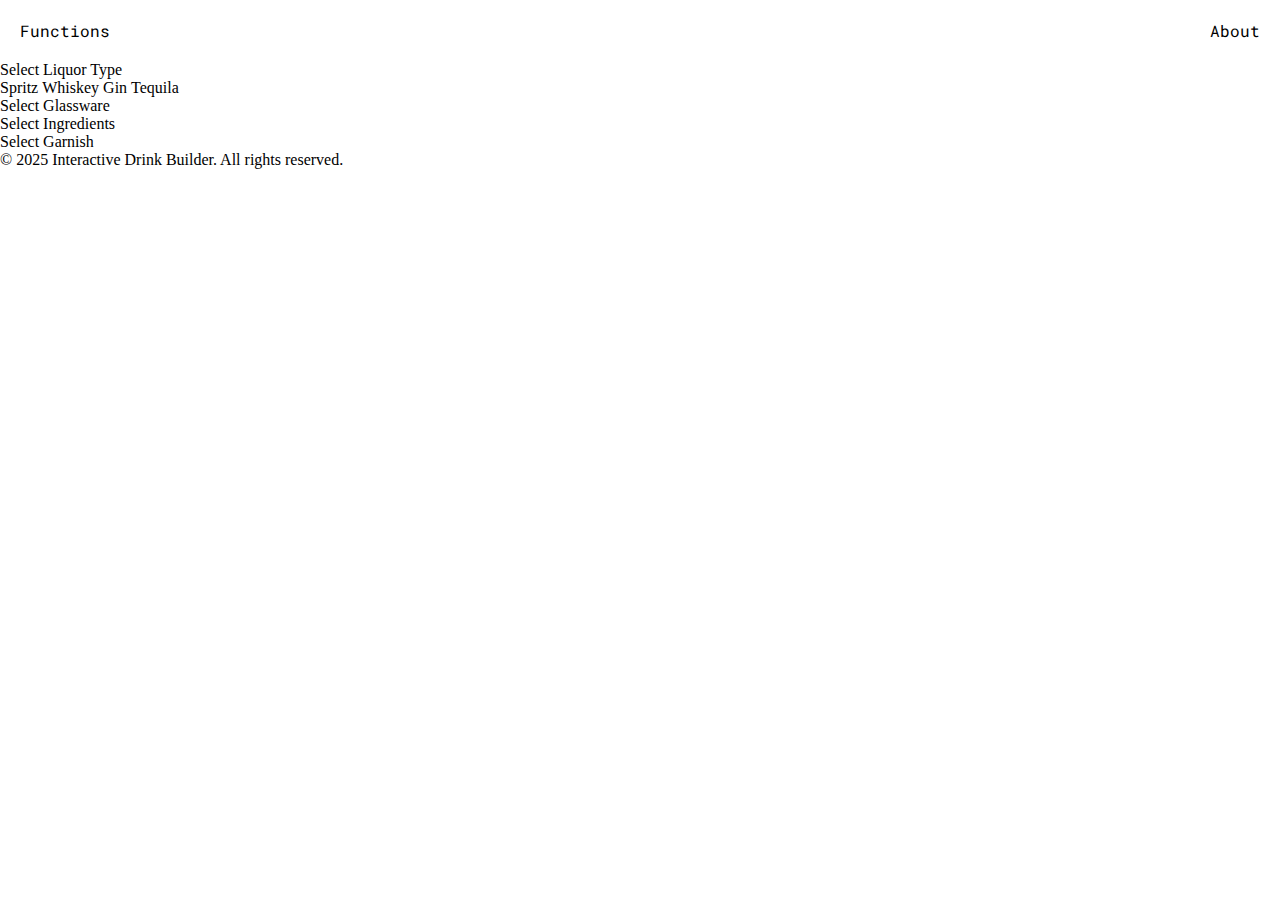
==== builder.html @ 627515a5 "builder basic html" ====
<!DOCTYPE html>
<html lang="en">
    <head>
        <meta charset="UTF-8">
        <meta name="viewport" content="width=device-width, initial-scale=1">
        <title>Functions</title>
        <link href="assets/reset.css" rel="stylesheet">
        <link href="assets/style.css" rel="stylesheet">
        <script defer src="assets/functions.js"></script>
    </head>
    <body>
        <header>
            <nav class="menu-container">
                <span class="menu-left">Functions</span>
                <span class="menu-right">About</span>
            </nav>
        </header>
        <main>
            <article class="builder-content">
                <!-- Step 1: Liquor Selection -->
                <section id="liquor-selection">
                <h2>Select Liquor Type</h2>
                <div class="options">
                    <button class="liquor-option" data-liquor="spritz">Spritz</button>
                    <button class="liquor-option" data-liquor="whiskey">Whiskey</button>
                    <button class="liquor-option" data-liquor="gin">Gin</button>
                    <button class="liquor-option" data-liquor="tequila">Tequila</button>
                </div>
                </section>

                <!-- Step 2: Glassware Selection -->
                <section id="glassware-selection" class="hidden">
                <h2>Select Glassware</h2>
                <div class="options">
                </div>
                </section>

                <!-- Step 3: Ingredient Selection -->
                <section id="ingredient-selection" class="hidden">
                <h2>Select Ingredients</h2>
                <div class="options">
                </div>
                </section>

                <!-- Step 4: Garnish Selection -->
                <section id="garnish-selection" class="hidden">
                <h2>Select Garnish</h2>
                <div class="options">
                </div>
                </section>
            </article>
        </main>
    <footer>
      <p>&copy; 2025 Interactive Drink Builder. All rights reserved.</p>
    </footer>
  </body>
</html>
---- assets/style.css ----
/* CHECKLIST */
    /* MOBILE FIRST */
    /* RESPONSIVE MIN-WIDTH 375px, 768px, 1280px (INSERT WITHIN MAIN SECTIONS) */
    /* USE CALC */
    /* ADD FONT FILES */
    @import url('https://fonts.googleapis.com/css2?family=Roboto+Mono:ital,wght@0,100..700;1,100..700&display=swap');

    /* SET VARIABLES */
    :root {
        /* GENERAL */
        --spacing: 1.25rem;

        /* FONT IN USE */
        --menu-font: 'Roboto Mono';
        --heading-font: 'Roboto Mono';
        --subheading-font: 'Roboto Mono';
        --paragraph-font: 'Roboto Mono';

        /* COLORS */
        --primary-color: black;
        --secondary-color: grey;

        /* H1 STYLE */
        --h1-font-size: 1.3rem;

        /* H2 STYLE */
        --h2-font-size: 1rem;

        /* PARAGRAPH STYLE */
        --paragraph-size: 1rem;


    }
    /* HEADER */

    /* HEADER STYLING */
    header {
        background-color: white;
        padding: var(--spacing) 0;
    }
    
    .menu-container {
        display: flex;
        justify-content: space-between;
        align-items: center;
        padding: 0 var(--spacing);
        font-family: var(--menu-font);
    }
  
    /* HEADER MEDIA QUERY */
    /* HEADER KEYFRAME ANIMATIONS */
    /* MAIN */
    .intro h1 {
        font-family: var(--heading-font);
        font-size: calc(var(--h1-font-size) * 1.5);
        font-weight: bold;
        margin-bottom: var(--spacing);
        text-align: center;
        }
    
        .intro p {
        text-align: center;
        padding: var(--spacing);
    }  
                     
    .cta-buttons {
        display: grid;
        grid-template-columns: repeat(2, 1fr);
        gap: var(--spacing);
        padding: var(--spacing);
    }
    
    .cta-buttons a.btn {
        display: inline-block;
        padding: var(--spacing);
        background-color: white;
        color: var(--primary-color);
        text-decoration: none;
        border: 2px solid var(--primary-color);
        border-radius: 4px;
        text-align: center;
        font-family: var(--menu-font);
        font-size: var(--paragraph-size);
        transition: background-color 0.3s ease, transform 0.3s ease, color 0.3s ease;
      }
      
      .cta-buttons a.btn:hover,
      .cta-buttons a.btn:focus {
        background-color: var(--secondary-color);
        color: var(--primary-color);
        transform: translateY(-2px);
      }
      
    /* MAIN MEDIA QUERY */
    @media (min-width: 1280px) {
    .intro h1 {
        font-family: var(--heading-font);
        font-size: calc(var(--h1-font-size) * 1.5);
        font-weight: bold;
        margin-bottom: var(--spacing);
        }
    
        .intro p {
        width: 60%;
        margin: 0 auto;
        text-align: center;
        padding: var(--spacing);
        }
    }
    /* MAIN KEYFRAME ANIMATIONS */
    /* FOOTER */
    /* FOOTER MEDIA QUERY */
    /* FOOTER ANIMATIONS */
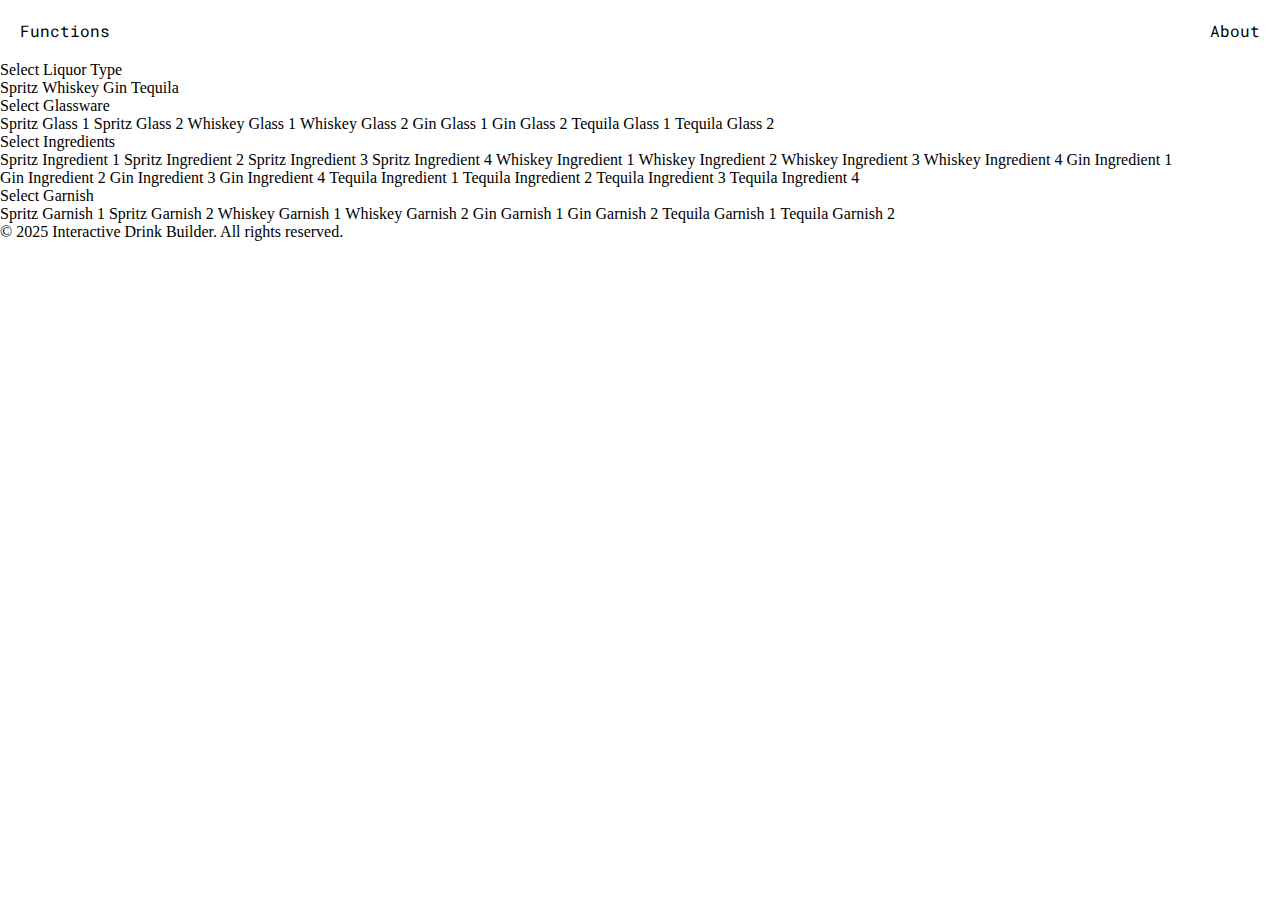
==== commit 14203567: "added buttons for filter function" ====
--- a/builder.html
+++ b/builder.html
@@ -19,34 +19,78 @@
             <article class="builder-content">
                 <!-- Step 1: Liquor Selection -->
                 <section id="liquor-selection">
-                <h2>Select Liquor Type</h2>
-                <div class="options">
-                    <button class="liquor-option" data-liquor="spritz">Spritz</button>
-                    <button class="liquor-option" data-liquor="whiskey">Whiskey</button>
-                    <button class="liquor-option" data-liquor="gin">Gin</button>
-                    <button class="liquor-option" data-liquor="tequila">Tequila</button>
-                </div>
+                    <h2>Select Liquor Type</h2>
+                    <div class="options">
+                        <button class="liquor-option" data-liquor="spritz">Spritz</button>
+                        <button class="liquor-option" data-liquor="whiskey">Whiskey</button>
+                        <button class="liquor-option" data-liquor="gin">Gin</button>
+                        <button class="liquor-option" data-liquor="tequila">Tequila</button>
+                    </div>
                 </section>
 
                 <!-- Step 2: Glassware Selection -->
                 <section id="glassware-selection" class="hidden">
-                <h2>Select Glassware</h2>
-                <div class="options">
-                </div>
+                    <h2>Select Glassware</h2>
+                    <div class="options">
+                        <!-- Spritz glassware options -->
+                        <button class="glassware-option" data-liquor="spritz">Spritz Glass 1</button>
+                        <button class="glassware-option" data-liquor="spritz">Spritz Glass 2</button>
+                        <!-- Whiskey glassware options -->
+                        <button class="glassware-option" data-liquor="whiskey">Whiskey Glass 1</button>
+                        <button class="glassware-option" data-liquor="whiskey">Whiskey Glass 2</button>
+                        <!-- Gin glassware options -->
+                        <button class="glassware-option" data-liquor="gin">Gin Glass 1</button>
+                        <button class="glassware-option" data-liquor="gin">Gin Glass 2</button>
+                        <!-- Tequila glassware options -->
+                        <button class="glassware-option" data-liquor="tequila">Tequila Glass 1</button>
+                        <button class="glassware-option" data-liquor="tequila">Tequila Glass 2</button>
+                    </div>
                 </section>
 
                 <!-- Step 3: Ingredient Selection -->
                 <section id="ingredient-selection" class="hidden">
-                <h2>Select Ingredients</h2>
-                <div class="options">
-                </div>
+                    <h2>Select Ingredients</h2>
+                    <div class="options">
+                        <!-- Spritz ingredients (4 options) -->
+                        <button class="ingredient-option" data-liquor="spritz">Spritz Ingredient 1</button>
+                        <button class="ingredient-option" data-liquor="spritz">Spritz Ingredient 2</button>
+                        <button class="ingredient-option" data-liquor="spritz">Spritz Ingredient 3</button>
+                        <button class="ingredient-option" data-liquor="spritz">Spritz Ingredient 4</button>
+                        <!-- Whiskey ingredients (4 options) -->
+                        <button class="ingredient-option" data-liquor="whiskey">Whiskey Ingredient 1</button>
+                        <button class="ingredient-option" data-liquor="whiskey">Whiskey Ingredient 2</button>
+                        <button class="ingredient-option" data-liquor="whiskey">Whiskey Ingredient 3</button>
+                        <button class="ingredient-option" data-liquor="whiskey">Whiskey Ingredient 4</button>
+                        <!-- Gin ingredients (4 options) -->
+                        <button class="ingredient-option" data-liquor="gin">Gin Ingredient 1</button>
+                        <button class="ingredient-option" data-liquor="gin">Gin Ingredient 2</button>
+                        <button class="ingredient-option" data-liquor="gin">Gin Ingredient 3</button>
+                        <button class="ingredient-option" data-liquor="gin">Gin Ingredient 4</button>
+                        <!-- Tequila ingredients (4 options) -->
+                        <button class="ingredient-option" data-liquor="tequila">Tequila Ingredient 1</button>
+                        <button class="ingredient-option" data-liquor="tequila">Tequila Ingredient 2</button>
+                        <button class="ingredient-option" data-liquor="tequila">Tequila Ingredient 3</button>
+                        <button class="ingredient-option" data-liquor="tequila">Tequila Ingredient 4</button>
+                    </div>
                 </section>
 
                 <!-- Step 4: Garnish Selection -->
                 <section id="garnish-selection" class="hidden">
-                <h2>Select Garnish</h2>
-                <div class="options">
-                </div>
+                    <h2>Select Garnish</h2>
+                    <div class="options">
+                        <!-- Spritz garnish options -->
+                        <button class="garnish-option" data-liquor="spritz">Spritz Garnish 1</button>
+                        <button class="garnish-option" data-liquor="spritz">Spritz Garnish 2</button>
+                        <!-- Whiskey garnish options -->
+                        <button class="garnish-option" data-liquor="whiskey">Whiskey Garnish 1</button>
+                        <button class="garnish-option" data-liquor="whiskey">Whiskey Garnish 2</button>
+                        <!-- Gin garnish options -->
+                        <button class="garnish-option" data-liquor="gin">Gin Garnish 1</button>
+                        <button class="garnish-option" data-liquor="gin">Gin Garnish 2</button>
+                        <!-- Tequila garnish options -->
+                        <button class="garnish-option" data-liquor="tequila">Tequila Garnish 1</button>
+                        <button class="garnish-option" data-liquor="tequila">Tequila Garnish 2</button>
+                    </div>
                 </section>
             </article>
         </main>
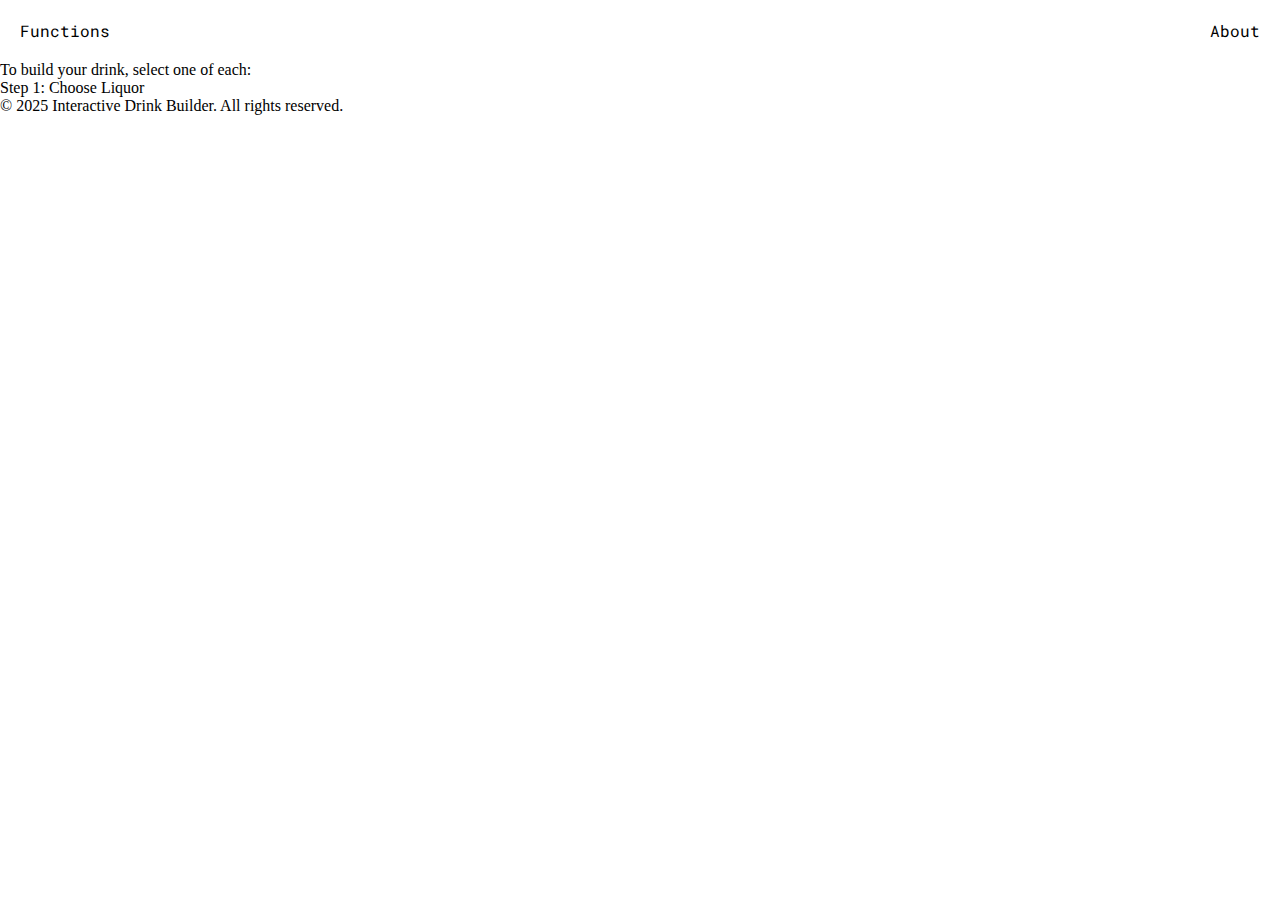
==== commit 10925323: "created buttons for filter to work" ====
--- a/builder.html
+++ b/builder.html
@@ -16,83 +16,51 @@
             </nav>
         </header>
         <main>
-            <article class="builder-content">
-                <!-- Step 1: Liquor Selection -->
-                <section id="liquor-selection">
-                    <h2>Select Liquor Type</h2>
-                    <div class="options">
-                        <button class="liquor-option" data-liquor="spritz">Spritz</button>
-                        <button class="liquor-option" data-liquor="whiskey">Whiskey</button>
-                        <button class="liquor-option" data-liquor="gin">Gin</button>
-                        <button class="liquor-option" data-liquor="tequila">Tequila</button>
-                    </div>
-                </section>
+            <h1>To build your drink, select one of each:</h1>
+            
+            <form id="drink-builder-form">
+                <fieldset id="liquor-field">
+                  <legend>Step 1: Choose Liquor</legend>
+                  <div id="liquor-buttons" class="button-group"></div>
+                </fieldset>
+        
+                <fieldset id="glassware-field" class="hidden">
+                  <legend>Step 2: Choose Glassware</legend>
+                  <div id="glassware-buttons" class="button-group"></div>
+                </fieldset>
+        
+                <fieldset id="cocktail-field" class="hidden">
+                  <legend>Step 3: Choose Cocktail</legend>
+                  <div id="cocktail-buttons" class="button-group"></div>
+                </fieldset>
+        
+                <fieldset id="garnish-field" class="hidden">
+                  <legend>Step 4: Choose Garnish</legend>
+                  <div id="garnish-buttons" class="button-group"></div>
+                </fieldset>
+              </form>
+        
+              <section id="final-buttons" class="hidden button-group">
+                <button id="learn-more-btn" type="button">Learn More</button>
+                <button id="recipe-btn" type="button">View Recipe</button>
+              </section>              
+        
+              <section id="result" class="hidden">
+                <img id="illustration" class="hidden" alt="Drink Illustration" />
+                <h2 id="drink-name"></h2>
+                <p id="learn-more-text"></p>
+                <p id="recipe-text"></p>
+              </section>
 
-                <!-- Step 2: Glassware Selection -->
-                <section id="glassware-selection" class="hidden">
-                    <h2>Select Glassware</h2>
-                    <div class="options">
-                        <!-- Spritz glassware options -->
-                        <button class="glassware-option" data-liquor="spritz">Spritz Glass 1</button>
-                        <button class="glassware-option" data-liquor="spritz">Spritz Glass 2</button>
-                        <!-- Whiskey glassware options -->
-                        <button class="glassware-option" data-liquor="whiskey">Whiskey Glass 1</button>
-                        <button class="glassware-option" data-liquor="whiskey">Whiskey Glass 2</button>
-                        <!-- Gin glassware options -->
-                        <button class="glassware-option" data-liquor="gin">Gin Glass 1</button>
-                        <button class="glassware-option" data-liquor="gin">Gin Glass 2</button>
-                        <!-- Tequila glassware options -->
-                        <button class="glassware-option" data-liquor="tequila">Tequila Glass 1</button>
-                        <button class="glassware-option" data-liquor="tequila">Tequila Glass 2</button>
-                    </div>
-                </section>
-
-                <!-- Step 3: Ingredient Selection -->
-                <section id="ingredient-selection" class="hidden">
-                    <h2>Select Ingredients</h2>
-                    <div class="options">
-                        <!-- Spritz ingredients (4 options) -->
-                        <button class="ingredient-option" data-liquor="spritz">Spritz Ingredient 1</button>
-                        <button class="ingredient-option" data-liquor="spritz">Spritz Ingredient 2</button>
-                        <button class="ingredient-option" data-liquor="spritz">Spritz Ingredient 3</button>
-                        <button class="ingredient-option" data-liquor="spritz">Spritz Ingredient 4</button>
-                        <!-- Whiskey ingredients (4 options) -->
-                        <button class="ingredient-option" data-liquor="whiskey">Whiskey Ingredient 1</button>
-                        <button class="ingredient-option" data-liquor="whiskey">Whiskey Ingredient 2</button>
-                        <button class="ingredient-option" data-liquor="whiskey">Whiskey Ingredient 3</button>
-                        <button class="ingredient-option" data-liquor="whiskey">Whiskey Ingredient 4</button>
-                        <!-- Gin ingredients (4 options) -->
-                        <button class="ingredient-option" data-liquor="gin">Gin Ingredient 1</button>
-                        <button class="ingredient-option" data-liquor="gin">Gin Ingredient 2</button>
-                        <button class="ingredient-option" data-liquor="gin">Gin Ingredient 3</button>
-                        <button class="ingredient-option" data-liquor="gin">Gin Ingredient 4</button>
-                        <!-- Tequila ingredients (4 options) -->
-                        <button class="ingredient-option" data-liquor="tequila">Tequila Ingredient 1</button>
-                        <button class="ingredient-option" data-liquor="tequila">Tequila Ingredient 2</button>
-                        <button class="ingredient-option" data-liquor="tequila">Tequila Ingredient 3</button>
-                        <button class="ingredient-option" data-liquor="tequila">Tequila Ingredient 4</button>
-                    </div>
-                </section>
-
-                <!-- Step 4: Garnish Selection -->
-                <section id="garnish-selection" class="hidden">
-                    <h2>Select Garnish</h2>
-                    <div class="options">
-                        <!-- Spritz garnish options -->
-                        <button class="garnish-option" data-liquor="spritz">Spritz Garnish 1</button>
-                        <button class="garnish-option" data-liquor="spritz">Spritz Garnish 2</button>
-                        <!-- Whiskey garnish options -->
-                        <button class="garnish-option" data-liquor="whiskey">Whiskey Garnish 1</button>
-                        <button class="garnish-option" data-liquor="whiskey">Whiskey Garnish 2</button>
-                        <!-- Gin garnish options -->
-                        <button class="garnish-option" data-liquor="gin">Gin Garnish 1</button>
-                        <button class="garnish-option" data-liquor="gin">Gin Garnish 2</button>
-                        <!-- Tequila garnish options -->
-                        <button class="garnish-option" data-liquor="tequila">Tequila Garnish 1</button>
-                        <button class="garnish-option" data-liquor="tequila">Tequila Garnish 2</button>
-                    </div>
-                </section>
-            </article>
+              <!-- MODAL STRUCTURE -->
+              <div id="modal-overlay" class="hidden">
+                <div class="modal-box">
+                  <button class="close-btn" onclick="closeModal()">×</button>
+                  <h3 id="modal-title"></h3>
+                  <p id="modal-content"></p>
+                </div>
+              </div>
+                           
         </main>
     <footer>
       <p>&copy; 2025 Interactive Drink Builder. All rights reserved.</p>
--- a/assets/style.css
+++ b/assets/style.css
@@ -54,11 +54,14 @@
         font-family: var(--heading-font);
         font-size: calc(var(--h1-font-size) * 1.5);
         font-weight: bold;
+        text-transform: uppercase;
         margin-bottom: var(--spacing);
         text-align: center;
         }
     
         .intro p {
+        font-family: var(--paragraph-font);
+        font-size: var(--paragraph-size);
         text-align: center;
         padding: var(--spacing);
     }  
@@ -110,4 +113,61 @@
     /* MAIN KEYFRAME ANIMATIONS */
     /* FOOTER */
     /* FOOTER MEDIA QUERY */
-    /* FOOTER ANIMATIONS */+    /* FOOTER ANIMATIONS */
+
+
+    /* BUILDER STYLES */
+
+    /* Builder Page Styling */
+
+/* Center the builder content container */
+.builder-content {
+    max-width: 800px;
+    margin: 0 auto;
+    padding: var(--spacing);
+  }
+  
+
+  .builder-content section {
+    margin-bottom: var(--spacing);
+  }
+  
+
+  .builder-content h2 {
+    font-family: var(--heading-font);
+    font-size: var(--h2-font-size);
+    text-align: center;
+    margin-bottom: var(--spacing);
+  }
+
+  .options {
+    display: grid;
+    grid-template-columns: repeat(2, 1fr);
+    gap: var(--spacing);
+    padding: var(--spacing);
+  }
+
+  .options button {
+    padding: var(--spacing);
+    background-color: white;
+    border: 2px solid var(--primary-color);
+    border-radius: 4px;
+    font-family: var(--paragraph-font);
+    font-size: var(--paragraph-size);
+    color: var(--primary-color);
+    cursor: pointer;
+    transition: background-color 0.3s ease, transform 0.3s ease, color 0.3s ease;
+  }
+  
+  /* Hover and focus state */
+  .options button:hover,
+  .options button:focus {
+    background-color: var(--secondary-color);
+    color: var(--primary-color);
+    transform: translateY(-2px);
+  }
+  
+  .hidden {
+    display: none;
+  }
+  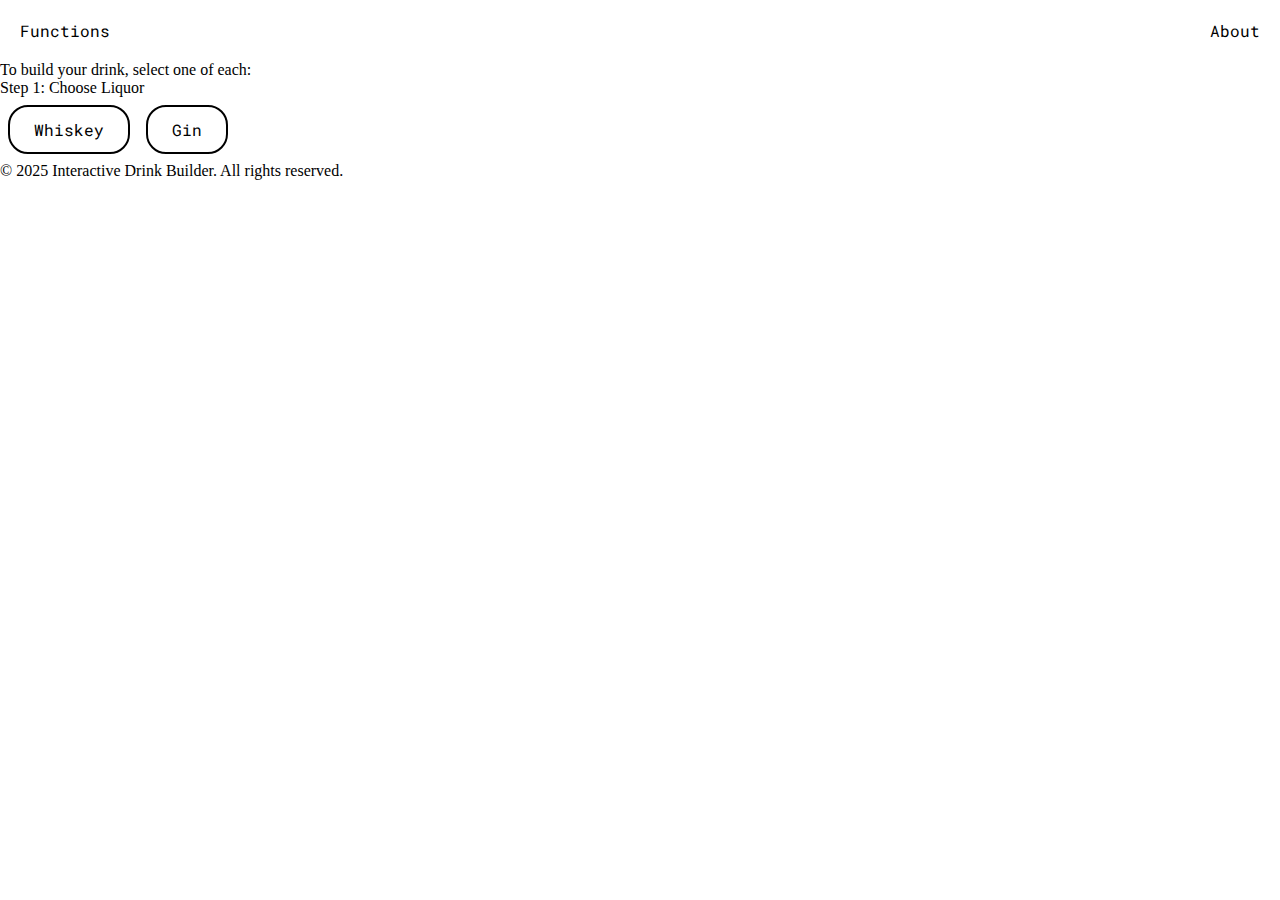
==== commit bd7190ba: "changed illustration position" ====
--- a/builder.html
+++ b/builder.html
@@ -39,18 +39,20 @@
                   <div id="garnish-buttons" class="button-group"></div>
                 </fieldset>
               </form>
-        
-              <section id="final-buttons" class="hidden button-group">
-                <button id="learn-more-btn" type="button">Learn More</button>
-                <button id="recipe-btn" type="button">View Recipe</button>
-              </section>              
-        
+              
+              <!-- ILLUSTRATION -->
               <section id="result" class="hidden">
                 <img id="illustration" class="hidden" alt="Drink Illustration" />
                 <h2 id="drink-name"></h2>
                 <p id="learn-more-text"></p>
                 <p id="recipe-text"></p>
               </section>
+
+              <!-- BUTTONS -->
+              <section id="final-buttons" class="hidden button-group">
+                <button id="learn-more-btn" type="button">Learn More</button>
+                <button id="recipe-btn" type="button">View Recipe</button>
+              </section>              
 
               <!-- MODAL STRUCTURE -->
               <div id="modal-overlay" class="hidden">
--- a/assets/style.css
+++ b/assets/style.css
@@ -170,4 +170,91 @@
   .hidden {
     display: none;
   }
-  +
+/* BASE BUTTON STYLE */
+.button-group button {
+    padding: 0.75rem 1.5rem;
+    margin: 0.5rem;
+    border: 2px solid black;
+    border-radius: 20px;
+    background-color: white;
+    color: black;
+    font-family: 'Roboto Mono', monospace;
+    font-size: 1rem;
+    cursor: pointer;
+    transition: background-color 0.3s ease, transform 0.2s ease, color 0.3s ease;
+  }
+  
+  /* Hover State */
+  .button-group button:hover {
+    background-color: black;
+    color: white;
+    transform: translateY(-2px);
+  }
+  
+  /* Selected State */
+  .button-group button.selected {
+    background-color: black;
+    color: white;
+    border-color: black;
+  }
+  
+/* ILLUSTRATION */
+#illustration {
+    max-width: 300px;
+    display: block;
+    margin: 1rem auto;
+  }
+  
+  .hidden {
+    display: none;
+  }
+
+  
+/* BOX MODAL */
+#modal-overlay {
+    position: fixed;
+    top: 0;
+    left: 0;
+    width: 100%;
+    height: 100%;
+    background-color: rgba(0, 0, 0, 0.65);
+    justify-content: center;
+    align-items: center;
+    z-index: 1000;
+    display: none;
+  }
+  
+  #modal-overlay.show {
+    display: flex;
+  }
+  
+  
+  /* Modal Box */
+  .modal-box {
+    background: white;
+    padding: 2rem;
+    max-width: 500px;
+    width: 90%;
+    border-radius: 16px;
+    font-family: var(--paragraph-font);
+    position: relative;
+    animation: fadeIn 0.3s ease-out;
+  }
+  
+  /* Close Button */
+  .close-btn {
+    position: absolute;
+    top: 1rem;
+    right: 1rem;
+    background: none;
+    border: none;
+    font-size: 1.5rem;
+    cursor: pointer;
+  }
+
+  
+  @keyframes fadeIn {
+    from { opacity: 0; transform: translateY(-10px); }
+    to { opacity: 1; transform: translateY(0); }
+  }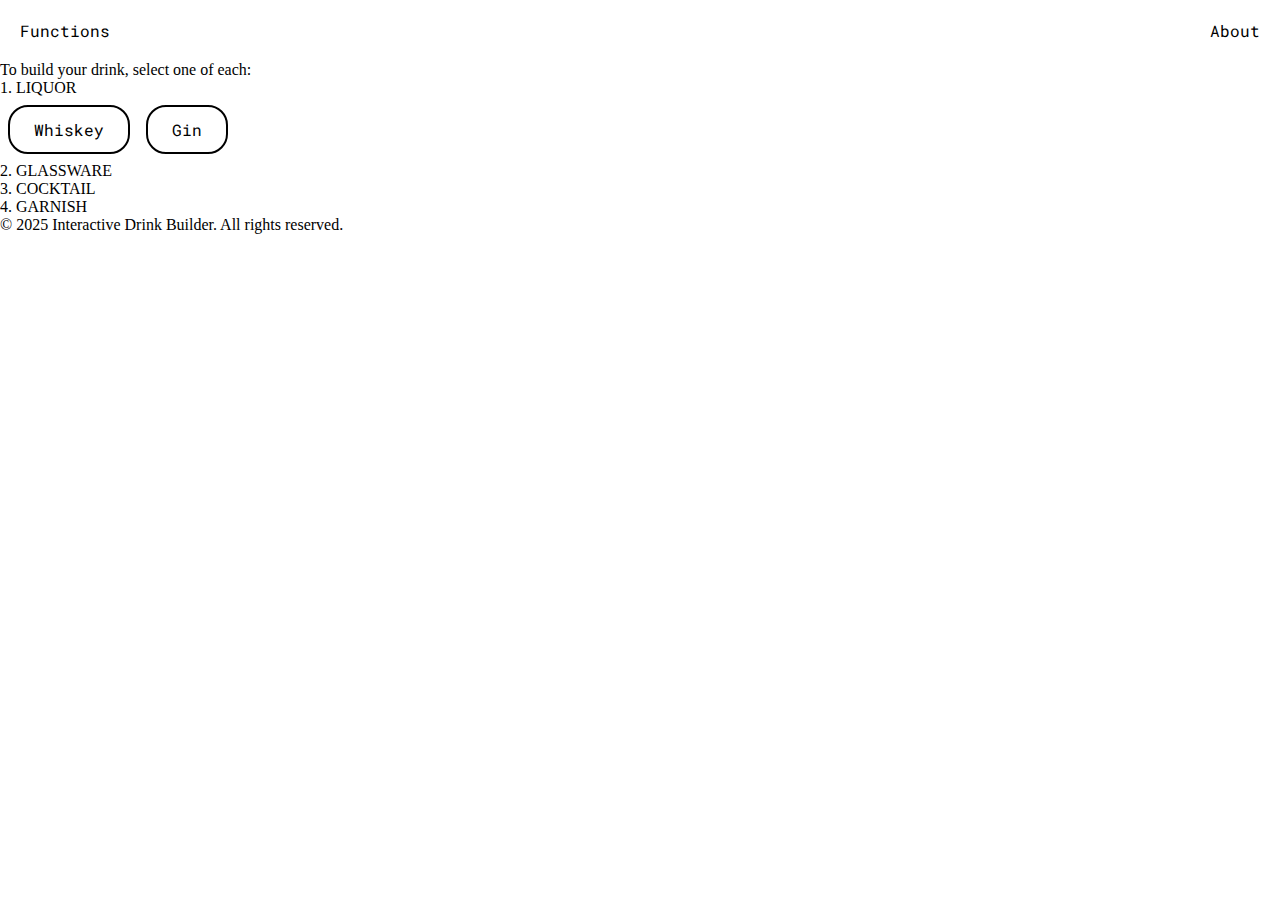
==== commit 398a3390: "removed legend and replaced with div to toggle" ====
--- a/builder.html
+++ b/builder.html
@@ -19,25 +19,38 @@
             <h1>To build your drink, select one of each:</h1>
             
             <form id="drink-builder-form">
-                <fieldset id="liquor-field">
-                  <legend>Step 1: Choose Liquor</legend>
-                  <div id="liquor-buttons" class="button-group"></div>
+             <!-- LIQUOR -->
+            <div class="fieldset-wrapper">
+                <div class="collapsible-legend">1. LIQUOR</div>
+                <fieldset id="liquor-field" class="fieldset-content">
+                <div id="liquor-buttons" class="button-group"></div>
                 </fieldset>
-        
-                <fieldset id="glassware-field" class="hidden">
-                  <legend>Step 2: Choose Glassware</legend>
-                  <div id="glassware-buttons" class="button-group"></div>
+            </div>
+            
+            <!-- GLASSWARE -->
+            <div class="fieldset-wrapper">
+                <div class="collapsible-legend">2. GLASSWARE</div>
+                <fieldset id="glassware-field" class="fieldset-content hidden">
+                <div id="glassware-buttons" class="button-group"></div>
                 </fieldset>
-        
-                <fieldset id="cocktail-field" class="hidden">
-                  <legend>Step 3: Choose Cocktail</legend>
-                  <div id="cocktail-buttons" class="button-group"></div>
+            </div>
+            
+            <!-- COCKTAIL -->
+            <div class="fieldset-wrapper">
+                <div class="collapsible-legend">3. COCKTAIL</div>
+                <fieldset id="cocktail-field" class="fieldset-content hidden">
+                <div id="cocktail-buttons" class="button-group"></div>
                 </fieldset>
-        
-                <fieldset id="garnish-field" class="hidden">
-                  <legend>Step 4: Choose Garnish</legend>
-                  <div id="garnish-buttons" class="button-group"></div>
+            </div>
+            
+            <!-- GARNISH -->
+            <div class="fieldset-wrapper">
+                <div class="collapsible-legend">4. GARNISH</div>
+                <fieldset id="garnish-field" class="fieldset-content hidden">
+                <div id="garnish-buttons" class="button-group"></div>
                 </fieldset>
+            </div>
+  
               </form>
               
               <!-- ILLUSTRATION -->
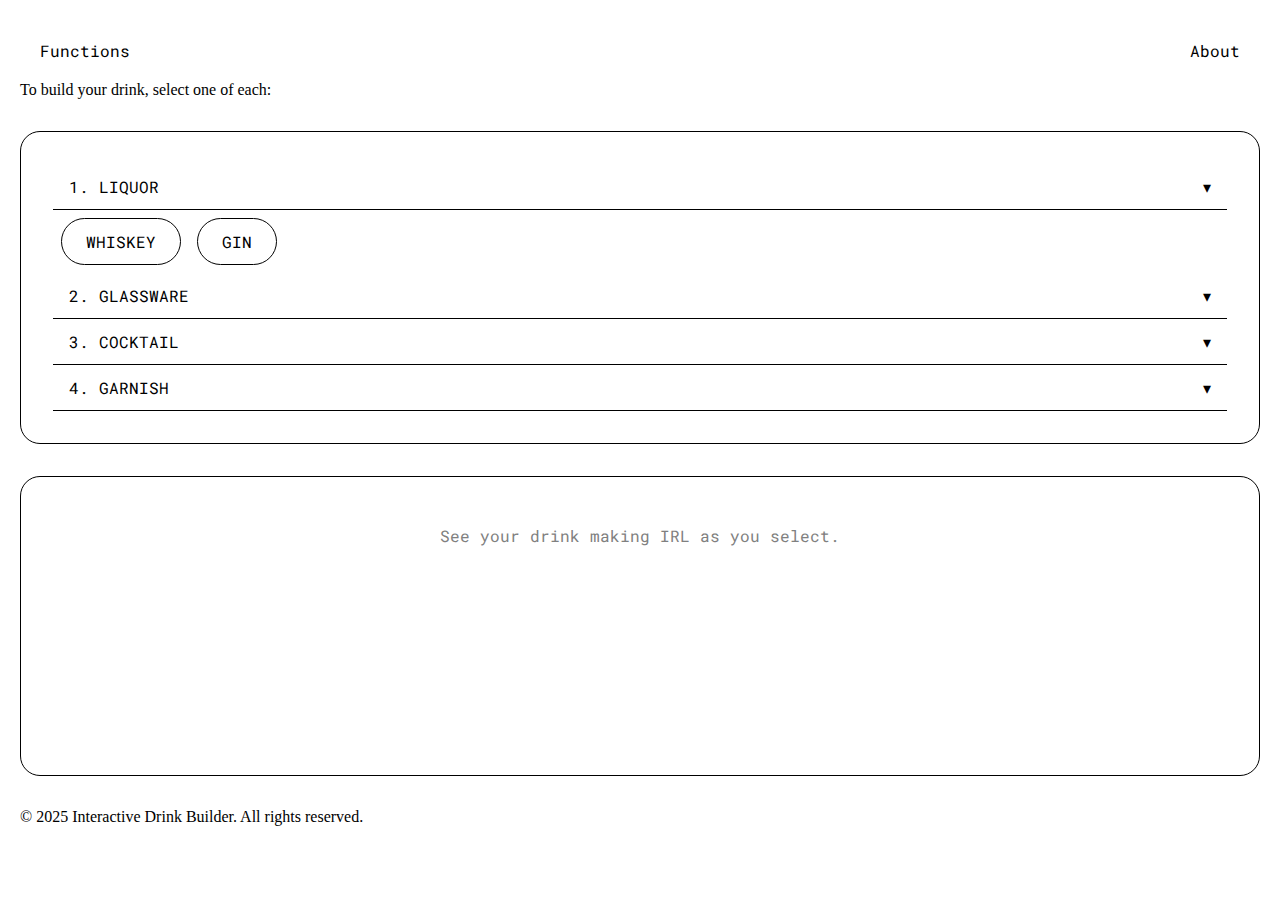
==== commit 08f58d5a: "creating box and adding padding" ====
--- a/builder.html
+++ b/builder.html
@@ -51,15 +51,14 @@
                 </fieldset>
             </div>
   
-              </form>
+            </form>
               
-              <!-- ILLUSTRATION -->
-              <section id="result" class="hidden">
+            <!-- ILLUSTRATION -->
+            <section id="result" class="illustration-box">
+                <p id="empty-state">See your drink making IRL as you select.</p>
                 <img id="illustration" class="hidden" alt="Drink Illustration" />
-                <h2 id="drink-name"></h2>
-                <p id="learn-more-text"></p>
-                <p id="recipe-text"></p>
-              </section>
+            </section>
+  
 
               <!-- BUTTONS -->
               <section id="final-buttons" class="hidden button-group">
--- a/assets/style.css
+++ b/assets/style.css
@@ -31,6 +31,12 @@
 
 
     }
+
+    body {
+        padding: var(--spacing);
+      }
+
+    
     /* HEADER */
 
     /* HEADER STYLING */
@@ -118,6 +124,13 @@
 
     /* BUILDER STYLES */
 
+    #drink-builder-form {
+        padding: 2rem;
+        margin: 2rem auto;
+        border: 1.5px solid black;
+        border-radius: 20px;
+      }
+
     /* Builder Page Styling */
 
 /* Center the builder content container */
@@ -175,11 +188,12 @@
 .button-group button {
     padding: 0.75rem 1.5rem;
     margin: 0.5rem;
-    border: 2px solid black;
-    border-radius: 20px;
+    border: 1.5px solid black;
+    border-radius: 50px;
     background-color: white;
     color: black;
-    font-family: 'Roboto Mono', monospace;
+    font-family: 'Roboto Mono';
+    text-transform: uppercase;
     font-size: 1rem;
     cursor: pointer;
     transition: background-color 0.3s ease, transform 0.2s ease, color 0.3s ease;
@@ -200,15 +214,26 @@
   }
   
 /* ILLUSTRATION */
-#illustration {
-    max-width: 300px;
-    display: block;
-    margin: 1rem auto;
-  }
-  
-  .hidden {
+.illustration-box {
+    padding: 2rem;
+    margin: 2rem auto;
+    border: 1.5px solid black;
+    border-radius: 20px;
+    text-align: center;
+    min-height: 300px;
+  }
+  
+  #empty-state {
+    font-family: var(--paragraph-font);
+    font-size: var(--paragraph-size);
+    color: var(--secondary-color);
+    margin: 1rem 0;
+  }
+  
+  #illustration:not(.hidden) + #empty-state {
     display: none;
   }
+  
 
   
 /* BOX MODAL */
@@ -257,4 +282,37 @@
   @keyframes fadeIn {
     from { opacity: 0; transform: translateY(-10px); }
     to { opacity: 1; transform: translateY(0); }
-  }+  }
+
+
+/* FILTER DROP-DOWN */
+.collapsible-legend {
+    font-family: var(--heading-font);
+    font-size: 1rem;
+    cursor: pointer;
+    padding: 0.75rem 1rem;
+    border: none;
+    border-bottom: 1.5px solid black;
+    display: flex;
+    justify-content: space-between;
+    align-items: center;
+    background: none;
+    transition: color 0.3s ease;
+  }
+  
+  .collapsible-legend:hover {
+    color: var(--secondary-color);
+  }
+  
+  .collapsible-legend::after {
+    content: "▾";
+    font-size: 1rem;
+    transition: transform 0.3s ease;
+  }
+  
+  .collapsible-legend.active::after {
+    transform: rotate(180deg);
+  }
+  
+  
+  